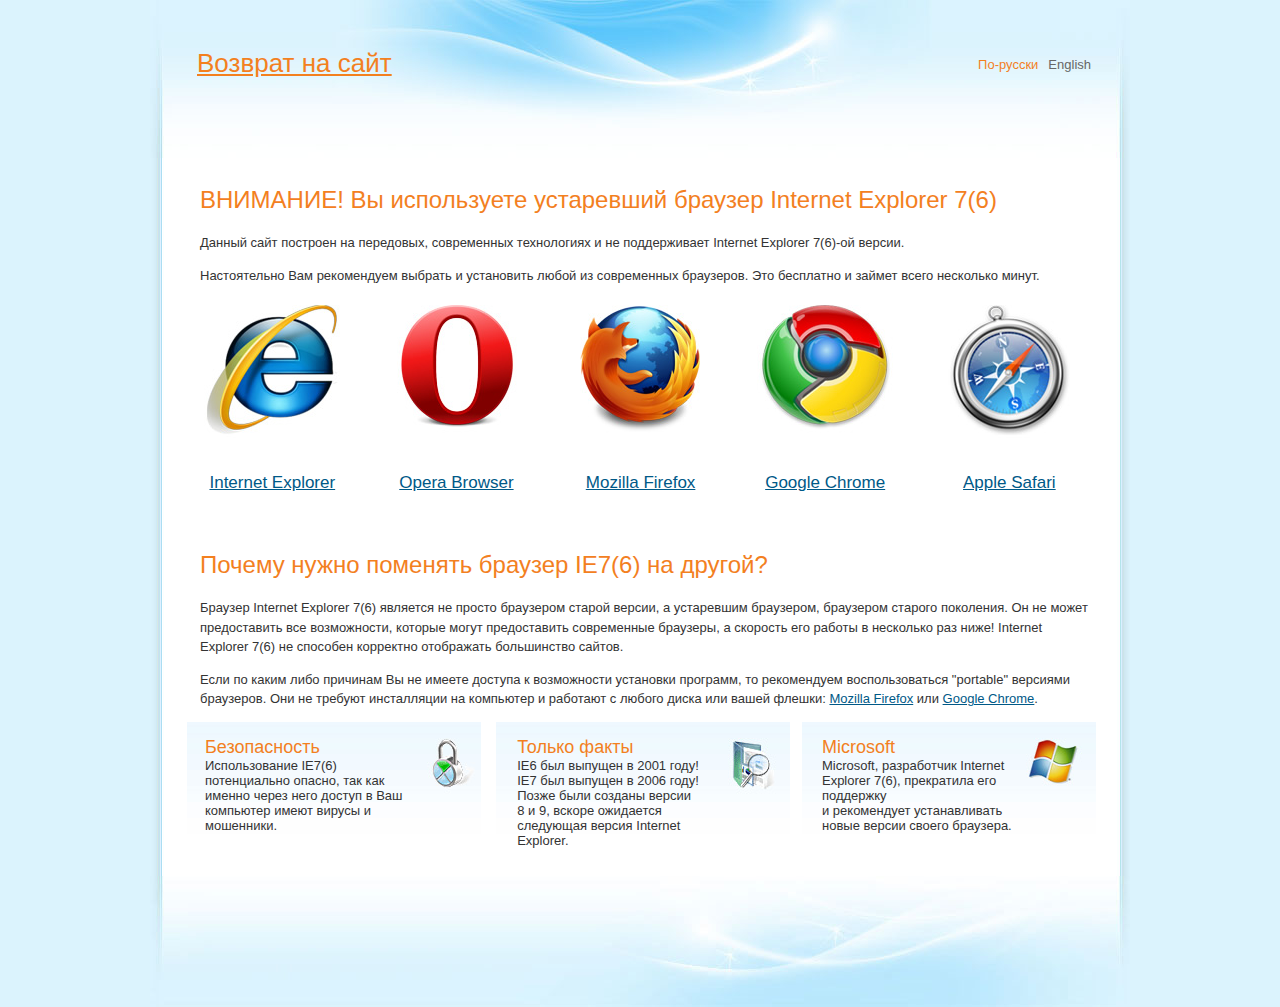
==== ie7/ie7.html @ dd111317 "init" ====
<!DOCTYPE html>
<html>
<head>
    <title>Internet Explorer 7(6)</title>
    <meta charset="UTF-8">
    <meta name="description" content="Internet Explorer 7(6)">
    <meta name="keywords" content="Internet Explorer 7(6)">
    <link rel="icon" href="favicon.ico" type="image/x-icon">
    <link rel="shortcut icon" href="favicon.ico">
    <style>
*{margin:0;padding:0}html{height:100%;margin-bottom:1px}body{color:#333;text-align:left;font:13px Tahoma, Helvetica, Geneva, sans-serif;background:#dbf3fd}a{color:#005987;font:13px Tahoma, Helvetica, Geneva, sans-serif;outline:0}a:hover{text-decoration:none}p{line-height:1.5em;margin:0 10px 1em 20px;text-indent:0}h1,h2,h3{color:#f3801f;font-weight:normal}h1,h2{font-size:24px;line-height:1.8em;margin:0 0 0.5em 20px}h2{margin-top:20px}h3{font-size:18px}.wrap{margin:auto;width:980px}.wrap img{border:none;vertical-align:inherit}.header,.main,.footer{clear:both}.header{background:url(images/h.jpg) no-repeat top;height:158px}.brows{width:100%;margin:20px 0}.brows td{height:133px;padding-bottom:30px;vertical-align:top}.brows td a{font-size:17px;display:block}tr.brows_name td{text-align:center;height:20px}.return{position:absolute;top:-110px;left:47px}.return a{color:#f3801f;font:26px Tahoma, Helvetica, Geneva, sans-serif}text-decoration:none .return a:hover{text-decoration:underline}.why{width:100%;margin-top:25px}.why p{padding:0;margin:0}.main{background:url(images/bg_span_wol.gif) repeat-y top;position:relative}.footer{background:url(images/f.jpg) no-repeat top;height:131px}.td1,.td2,.td3{width:239px;height:119px;vertical-align:top;padding:15px 65px 0 25px}.td1{background:url(images/td1.jpg) top no-repeat}.td2{background:url(images/td2.jpg) top no-repeat}.td3{background:url(images/td3.jpg) top no-repeat}.qtabs{float:right;color:#666;margin:57px 34px 0 0}.qtabs ul{list-style:none}.qtabs li{float:left;cursor:pointer;padding:0 5px}.qtabs li span:hover{text-decoration:underline}.qtabs li.current span{color:#f3801f}.qtabs li.open p:hover{text-decoration:none}.qtwrapper{height:1%}.qtcontent{width:94%;margin:0 30px;padding:20px 0;display:none}.qtcontent.visible{display:block}
    </style>
</head>
<body>
<div class="wrap">
    <div class="header">
        <div class="qtabs">
            <ul id="qtabs-ex2" class="tabs">
                <li class="open current"><span>По-русски</span></li>
                <li class="closed"><span>English</span></li>
            </ul>
        </div>
    </div>
    <div class="main" id="current-ex2">
        <div class="qtcontent visible">
            <div class="return">
                <a href="/">Возврат на сайт</a>
            </div>
            <h1>ВНИМАНИЕ! Вы используете устаревший браузер Internet Explorer 7(6)</h1>
            <p>Данный сайт построен на передовых, современных технологиях и не поддерживает Internet Explorer 7(6)-ой версии.</p>
            <p>Настоятельно Вам рекомендуем выбрать и установить любой из современных браузеров. Это бесплатно и займет всего несколько минут.</p>
            <table class="brows" cellspacing="0">
                <tbody>
                    <tr>
                        <td><noindex><a href="http://www.microsoft.com/windows/Internet-explorer/default.aspx" target="_blank" rel="nofollow"><img src="images/ie.jpg" alt="Internet Explorer"></a></noindex></td>
                        <td><noindex><a href="http://www.opera.com/download/" target="_blank" rel="nofollow"><img src="images/op.jpg" alt="Opera Browser"></a></noindex></td>
                        <td><noindex><a href="http://www.mozilla.com/firefox/" target="_blank" rel="nofollow"><img src="images/mf.jpg" alt="Mozilla Firefox"></a></noindex></td>
                        <td><noindex><a href="http://www.google.com/chrome" target="_blank" rel="nofollow"><img src="images/gc.jpg" alt="Google Chrome"></a></noindex></td>
                        <td><noindex><a href="http://www.apple.com/safari/download/" target="_blank" rel="nofollow"><img src="images/as.jpg" alt="Apple Safari"></a></noindex></td>
                    </tr>
                    <tr class="brows_name">
                        <td><noindex><a href="http://www.microsoft.com/windows/Internet-explorer/default.aspx" target="_blank" rel="nofollow">Internet Explorer</a></noindex></td>
                        <td><noindex><a href="http://www.opera.com/download/" target="_blank" rel="nofollow">Opera Browser</a></noindex></td>
                        <td><noindex><a href="http://www.mozilla.com/firefox/" target="_blank" rel="nofollow">Mozilla Firefox</a></noindex></td>
                        <td><noindex><a href="http://www.google.com/chrome" target="_blank" rel="nofollow">Google Chrome</a></noindex></td>
                        <td><noindex><a href="http://www.apple.com/safari/download/" target="_blank" rel="nofollow">Apple Safari</a></noindex></td>
                    </tr>
                </tbody>
            </table>
            <h2>Почему нужно поменять браузер IE7(6) на другой?</h2>
            <p>
                Браузер Internet Explorer 7(6) является не просто браузером старой 
                версии, а устаревшим браузером, браузером старого поколения. Он не может
                 предоставить все возможности, которые могут предоставить современные 
                браузеры, а скорость его работы в несколько раз ниже! Internet Explorer 7(6)
                 не способен корректно отображать большинство сайтов.
            </p>
            <p>
                Если по каким либо причинам Вы не имеете доступа к возможности 
                установки программ, то рекомендуем воспользоваться "portable" версиями 
                браузеров. Они не требуют инсталляции на компьютер и работают с любого 
                диска или вашей флешки: <noindex><a href="http://portableapps.com/apps/internet/firefox_portable" target="_blank" rel="nofollow">Mozilla Firefox</a></noindex> или <noindex><a href="http://portableapps.com/apps/internet/google_chrome_portable" target="_blank" rel="nofollow">Google Chrome</a></noindex>.
            </p>
            <table border="0" cellpadding="0" cellspacing="0" width="100%">
                <tbody>
                    <tr>
                        <td class="td1">
                            <h3>Безопасность</h3>
                            Использование IE7(6) потенциально опасно, так как именно через него доступ в Ваш компьютер имеют вирусы и мошенники.
                        </td>
                        <td>&nbsp;</td>
                        <td class="td2">
                            <h3>Только факты</h3>
                            IE6 был выпущен в 2001 году!<br>
                            IE7 был выпущен в 2006 году!<br>
                            Позже были созданы версии<br>
                            8 и 9, вскоре ожидается следующая версия Internet Explorer.
                        </td>
                        <td>&nbsp;</td>
                        <td class="td3">
                            <h3>Microsoft</h3>
                            Microsoft, разработчик
                            Internet<br>
                            Explorer 7(6), прекратила его поддержку<br>
                            и рекомендует устанавливать новые версии своего браузера.
                        </td>
                    </tr>
                </tbody>
            </table>
        </div>
        <div class="qtcontent">
            <div class="return">
                <a href="/">Return to site</a>
            </div>
            <h1>СAUTION! You are using the out-of-date browser Internet Explorer 7(6)</h1>
            <p>This site is built on the advanced, modern technologies and does not support Internet Explorer version 7(6).</p>
            <p>
                It is insistently recommended to you to choose and establish any 
                of modern browsers. It is free of charge and also will take only some 
                minutes.
            </p>
            <table class="brows" cellspacing="0">
                <tbody>
                    <tr>
                        <td><noindex><a href="http://www.microsoft.com/windows/Internet-explorer/default.aspx" target="_blank" rel="nofollow"><img src="images/ie.jpg" alt="Internet Explorer"></a></noindex></td>
                        <td><noindex><a href="http://www.opera.com/download/" target="_blank" rel="nofollow"><img src="images/op.jpg" alt="Opera Browser"></a></noindex></td>
                        <td><noindex><a href="http://www.mozilla.com/firefox/" target="_blank" rel="nofollow"><img src="images/mf.jpg" alt="Mozilla Firefox"></a></noindex></td>
                        <td><noindex><a href="http://www.google.com/chrome" target="_blank" rel="nofollow"><img src="images/gc.jpg" alt="Google Chrome"></a></noindex></td>
                        <td><noindex><a href="http://www.apple.com/safari/download/" target="_blank" rel="nofollow"><img src="images/as.jpg" alt="Apple Safari"></a></noindex></td>
                    </tr>
                    <tr class="brows_name">
                        <td><noindex><a href="http://www.microsoft.com/windows/Internet-explorer/default.aspx" target="_blank" rel="nofollow">Internet Explorer</a></noindex></td>
                        <td><noindex><a href="http://www.opera.com/download/" target="_blank" rel="nofollow">Opera Browser</a></noindex></td>
                        <td><noindex><a href="http://www.mozilla.com/firefox/" target="_blank" rel="nofollow">Mozilla Firefox</a></noindex></td>
                        <td><noindex><a href="http://www.google.com/chrome" target="_blank" rel="nofollow">Google Chrome</a></noindex></td>
                        <td><noindex><a href="http://www.apple.com/safari/download/" target="_blank" rel="nofollow">Apple Safari</a></noindex></td>
                    </tr>
                </tbody>
            </table>
            <h2>Why it is necessary to change browser IE7(6) to another?</h2>
            <p>
                Browser Internet Explorer 6 is not simply a browser of the old 
                version, it is an out-of-date browser, a browser of old generation! It 
                cannot give all possibilities which can be given by modern browsers, and
                 speed of its work is several times lower! Internet Explorer 7(6) is not 
                capable to display the majority of sites correctly.
            </p>
            <table class="why" cellspacing="0">
                <tbody>
                    <tr>
                        <td class="td1">
                            <h3>Safety</h3>
                            <p>Using of IE6 is potentially dangerous. Viruses and fraudsters can get</p>
                            <p>access to your computer throe use</p>
                            <p>of this browser.</p>
                        </td>
                        <td>&nbsp;</td>
                        <td class="td2">
                            <h3>Only facts</h3>
                            IE6 was released in year 2001.<br>
                            IE7 was released in year 2006.<br>
                            Versions Nr.8 and Nr.9 were<br>
                            released and avaliable later.<br>
                            The next version is expected soon.
                        </td>
                        <td>&nbsp;</td>
                        <td class="td3">
                            <h3>Microsoft</h3>
                            Microsoft,the developer of<br>
                            Internet Explorer 7(6), has stopped the support for IE7(6) and recommends to install new version of Microsoft browser.
                        </td>
                    </tr>
                </tbody>
            </table>
        </div>
    </div>
    <div class="footer"><!-- --></div>
</div>
<!--jQuery library-->
<script src="http://ajax.googleapis.com/ajax/libs/jquery/1.10.2/jquery.min.js"></script>
<script>window.jQuery || document.write('<script src="../js/jquery-1.10.2.min.js"><\/script>')</script>
<script>
    (function($) {
        $(function() {
            $('ul.tabs').delegate('li:not(.current)', 'click', function() {
                $(this).addClass('current').siblings().removeClass('current').parents('div.wrap').find('div.qtcontent').eq($(this).index()).fadeIn(0).siblings('div.qtcontent').hide();
            })
        })
    })(jQuery)
</script>
</body>
</html>
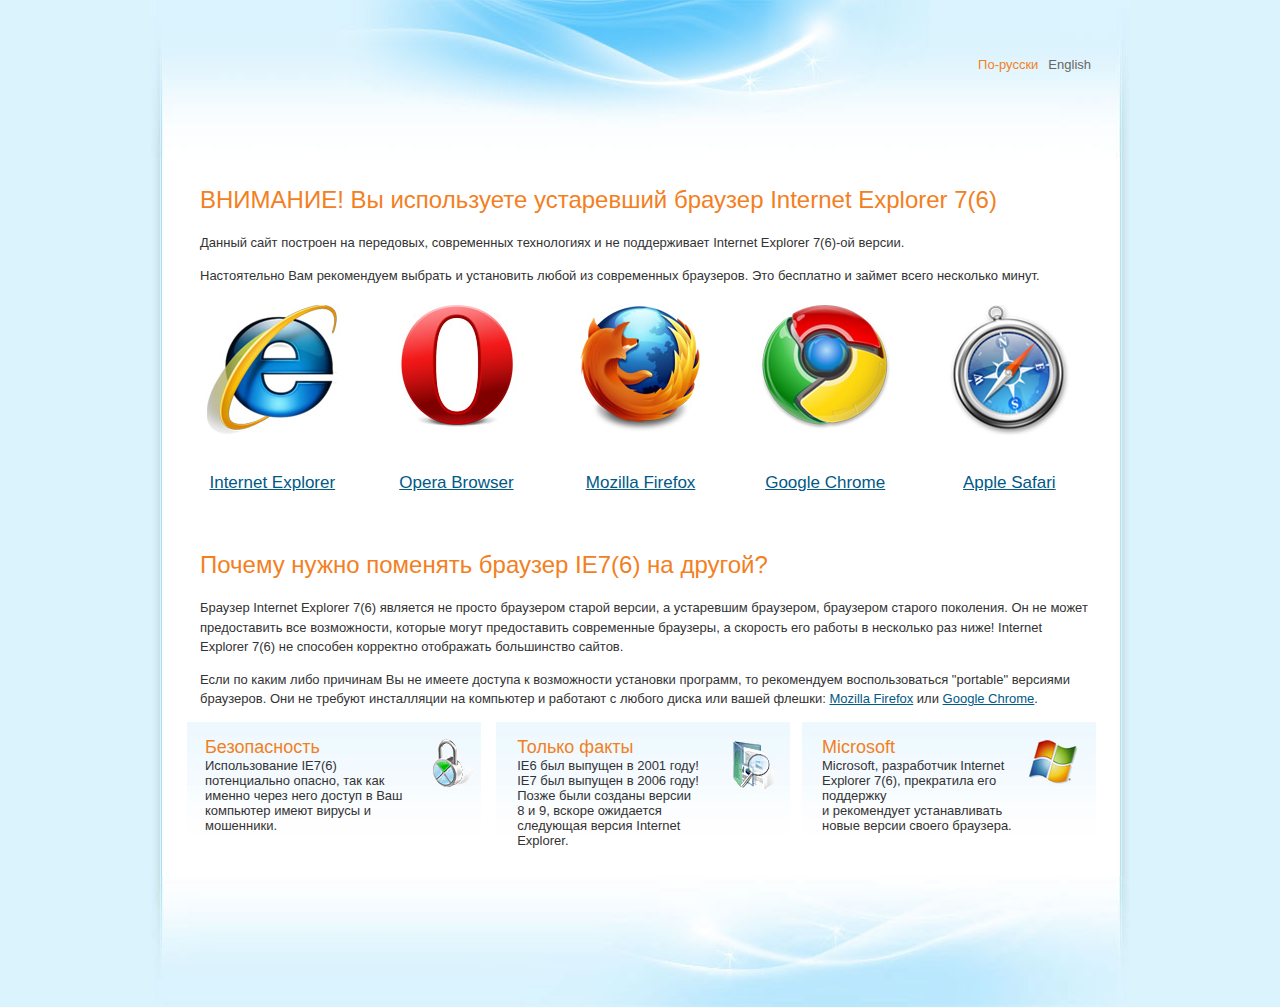
==== commit 06f026f8: "ie7 fix" ====
--- a/ie7/ie7.html
+++ b/ie7/ie7.html
@@ -23,9 +23,6 @@
     </div>
     <div class="main" id="current-ex2">
         <div class="qtcontent visible">
-            <div class="return">
-                <a href="/">Возврат на сайт</a>
-            </div>
             <h1>ВНИМАНИЕ! Вы используете устаревший браузер Internet Explorer 7(6)</h1>
             <p>Данный сайт построен на передовых, современных технологиях и не поддерживает Internet Explorer 7(6)-ой версии.</p>
             <p>Настоятельно Вам рекомендуем выбрать и установить любой из современных браузеров. Это бесплатно и займет всего несколько минут.</p>
@@ -49,16 +46,16 @@
             </table>
             <h2>Почему нужно поменять браузер IE7(6) на другой?</h2>
             <p>
-                Браузер Internet Explorer 7(6) является не просто браузером старой 
+                Браузер Internet Explorer 7(6) является не просто браузером старой
                 версии, а устаревшим браузером, браузером старого поколения. Он не может
-                 предоставить все возможности, которые могут предоставить современные 
+                 предоставить все возможности, которые могут предоставить современные
                 браузеры, а скорость его работы в несколько раз ниже! Internet Explorer 7(6)
                  не способен корректно отображать большинство сайтов.
             </p>
             <p>
-                Если по каким либо причинам Вы не имеете доступа к возможности 
-                установки программ, то рекомендуем воспользоваться "portable" версиями 
-                браузеров. Они не требуют инсталляции на компьютер и работают с любого 
+                Если по каким либо причинам Вы не имеете доступа к возможности
+                установки программ, то рекомендуем воспользоваться "portable" версиями
+                браузеров. Они не требуют инсталляции на компьютер и работают с любого
                 диска или вашей флешки: <noindex><a href="http://portableapps.com/apps/internet/firefox_portable" target="_blank" rel="nofollow">Mozilla Firefox</a></noindex> или <noindex><a href="http://portableapps.com/apps/internet/google_chrome_portable" target="_blank" rel="nofollow">Google Chrome</a></noindex>.
             </p>
             <table border="0" cellpadding="0" cellspacing="0" width="100%">
@@ -89,14 +86,11 @@
             </table>
         </div>
         <div class="qtcontent">
-            <div class="return">
-                <a href="/">Return to site</a>
-            </div>
             <h1>СAUTION! You are using the out-of-date browser Internet Explorer 7(6)</h1>
             <p>This site is built on the advanced, modern technologies and does not support Internet Explorer version 7(6).</p>
             <p>
-                It is insistently recommended to you to choose and establish any 
-                of modern browsers. It is free of charge and also will take only some 
+                It is insistently recommended to you to choose and establish any
+                of modern browsers. It is free of charge and also will take only some
                 minutes.
             </p>
             <table class="brows" cellspacing="0">
@@ -119,10 +113,10 @@
             </table>
             <h2>Why it is necessary to change browser IE7(6) to another?</h2>
             <p>
-                Browser Internet Explorer 6 is not simply a browser of the old 
-                version, it is an out-of-date browser, a browser of old generation! It 
+                Browser Internet Explorer 6 is not simply a browser of the old
+                version, it is an out-of-date browser, a browser of old generation! It
                 cannot give all possibilities which can be given by modern browsers, and
-                 speed of its work is several times lower! Internet Explorer 7(6) is not 
+                 speed of its work is several times lower! Internet Explorer 7(6) is not
                 capable to display the majority of sites correctly.
             </p>
             <table class="why" cellspacing="0">
@@ -157,15 +151,25 @@
     <div class="footer"><!-- --></div>
 </div>
 <!--jQuery library-->
-<script src="http://ajax.googleapis.com/ajax/libs/jquery/1.10.2/jquery.min.js"></script>
-<script>window.jQuery || document.write('<script src="../js/jquery-1.10.2.min.js"><\/script>')</script>
+<script src="../js/jquery-1.10.2.min.js"></script>
 <script>
     (function($) {
-        $(function() {
-            $('ul.tabs').delegate('li:not(.current)', 'click', function() {
-                $(this).addClass('current').siblings().removeClass('current').parents('div.wrap').find('div.qtcontent').eq($(this).index()).fadeIn(0).siblings('div.qtcontent').hide();
-            })
-        })
+        $(function tabs(){
+            var settings = {
+                tab : '.tabs',
+                tabCurrent : 'current',
+                tabSection : '.wrap',
+                tabContent : '.qtcontent'
+            };
+            $(settings.tab).delegate('li:not(.'+settings.tabCurrent+')', 'click', function() {
+                var $el = $(this);
+                $el
+                    .addClass(settings.tabCurrent)
+                    .siblings().removeClass(settings.tabCurrent)
+                    .parents(settings.tabSection).find(settings.tabContent).eq($el.index()).fadeIn(150)
+                    .siblings(settings.tabContent).hide();
+            });
+        });
     })(jQuery)
 </script>
 </body>
